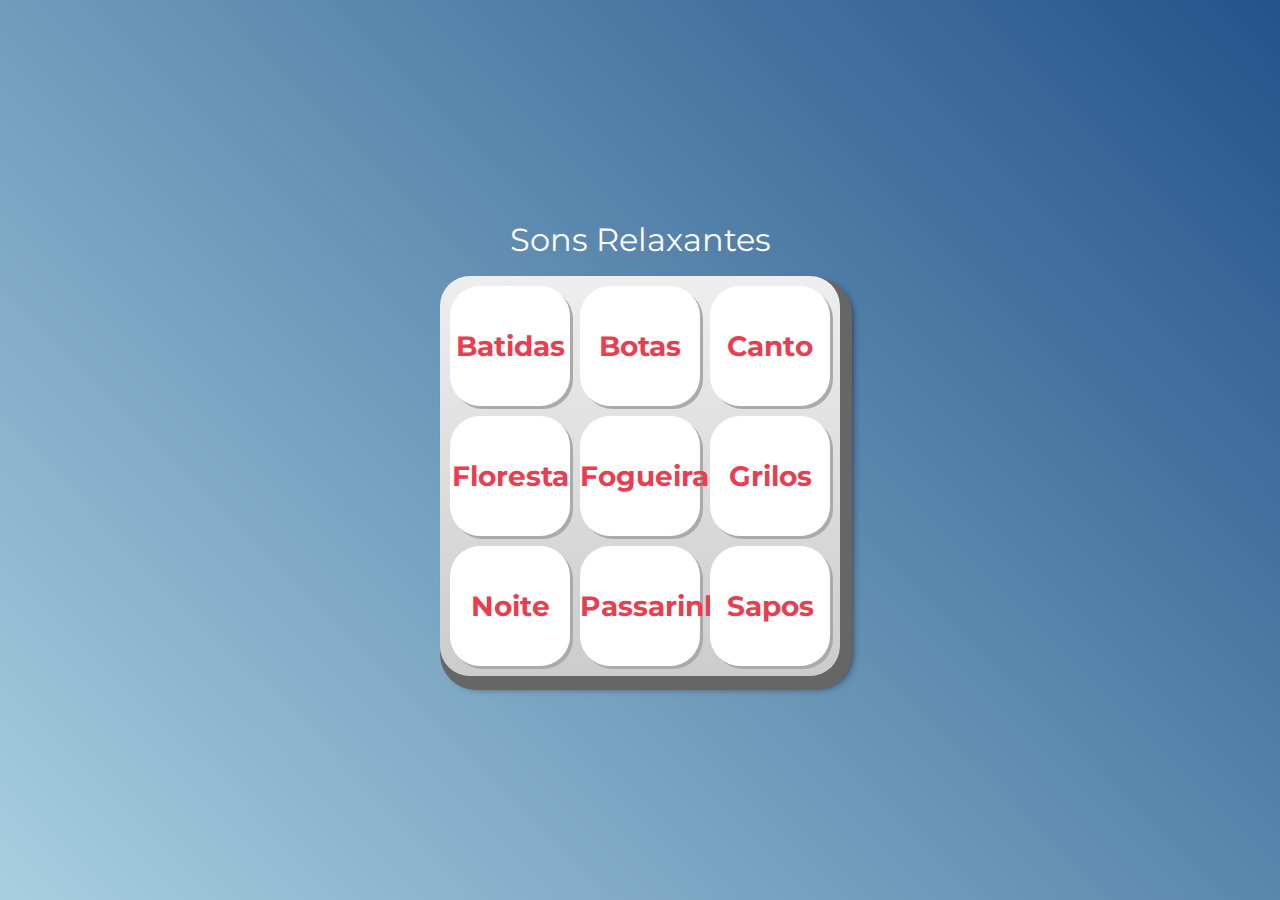
==== index.html @ 6aa6dd74 "ok" ====
<!DOCTYPE html>
<html lang="pt-BR">
<head>
    <meta charset="UTF-8">
    <meta http-equiv="X-UA-Compatible" content="IE=edge">
    <meta name="viewport" content="width=device-width, initial-scale=1.0">

    <title>Alura MIDI</title>

    <link rel="preconnect" href="https://fonts.googleapis.com">
    <link rel="preconnect" href="https://fonts.gstatic.com" crossorigin>
    <link href="https://fonts.googleapis.com/css2?family=Montserrat:wght@500;600&display=swap" rel="stylesheet">

    <link rel="icon" type="image/png" href="images/bateria.png">
    <link rel="stylesheet" href="css/reset.css">
    <link rel="stylesheet" href="css/estilos.css">
    

</head>
<body>

    <h1>Sons Relaxantes</h1>

    <section class="teclado">
        <button class="tecla tecla_pom">Batidas</button>
        <button class="tecla tecla_clap">Botas</button>
        <button class="tecla tecla_tim">Canto</button>

        <button class="tecla tecla_puff">Floresta</button>
        <button class="tecla tecla_splash">Fogueira</button>
        <button class="tecla tecla_toim">Grilos</button>

        <button class="tecla tecla_psh">Noite</button>
        <button class="tecla tecla_tic">Passarinhos</button>
        <button class="tecla tecla_tom">Sapos</button>
    </section>

    <audio src="sounds/batidas.ogg" id="som_tecla_pom"></audio>
    <audio src="sounds/botas.ogg" id="som_tecla_clap"></audio>
    <audio src="sounds/canto.ogg" id="som_tecla_tim"></audio>
    <audio src="sounds/floresta.ogg" id="som_tecla_puff"></audio>
    <audio src="sounds/fogueira.ogg" id="som_tecla_splash"></audio>
    <audio src="sounds/grilhos.ogg" id="som_tecla_toim"></audio>
    <audio src="sounds/noite.ogg" id="som_tecla_psh"></audio>
    <audio src="sounds/passarinhos.ogg" id="som_tecla_tic"></audio>
    <audio src="sounds/sapos.ogg" id="som_tecla_tom"></audio>
    <script src="main.js"></script>

</body>
</html>
---- css/estilos.css ----
:root {
  --cinza: #aaa;
  --vermelha: #e93d50;
  --vermelha-escura: #af303f;
  --branca: #fff;
  --luz: rgb(229, 255, 0);
}

body {
  align-items: center;
  background: linear-gradient(45deg, #a7cfdf 0%,#23538a 100%);
  display: flex;
  justify-content: center;
  flex-direction: column;
  font-family: 'Montserrat', sans-serif;
  min-height: 100vh;
}

h1 {
  color: var(--branca);
  margin-bottom: 20px;
  font-size: 2rem;
}

.teclado {
  background: linear-gradient(to bottom, #eeeeee 0%,#cccccc 100%);
  box-shadow: 6px 8px 0 6px #666, 10px 10px 10px #000;
  border-radius: 30px;
  display: grid;
  gap: 10px;
  grid-template-columns: repeat(3, 1fr);
  padding: 10px;
}

.tecla {
  background-color: var(--branca);
  border-radius: 30px;
  box-shadow: 3px 3px 0 var(--cinza);
  color: var(--vermelha);
  cursor: pointer;
  height: 120px;
  font-size: 1.75em;
  font-weight: bold;
  line-height: 120px;
  text-align: center;
  width: 120px;
}

.tecla.ativa,
.tecla:active {
  background-color: var(--vermelha);
  border: 4px solid  var(--vermelha);
  box-shadow: 3px 3px 0 var(--vermelha-escura) inset;
  color: var(--branca);
  outline: none;
}

.tecla.focus,
.tecla:focus {
  outline: none;
  box-shadow: 1px 1px 10px var(--luz);
}

.tecla.active:focus,
.tecla:active:focus {
  box-shadow: 3px 3px 0 var(--vermelha-escura) inset, 1px 1px 10px var(--luz);
}
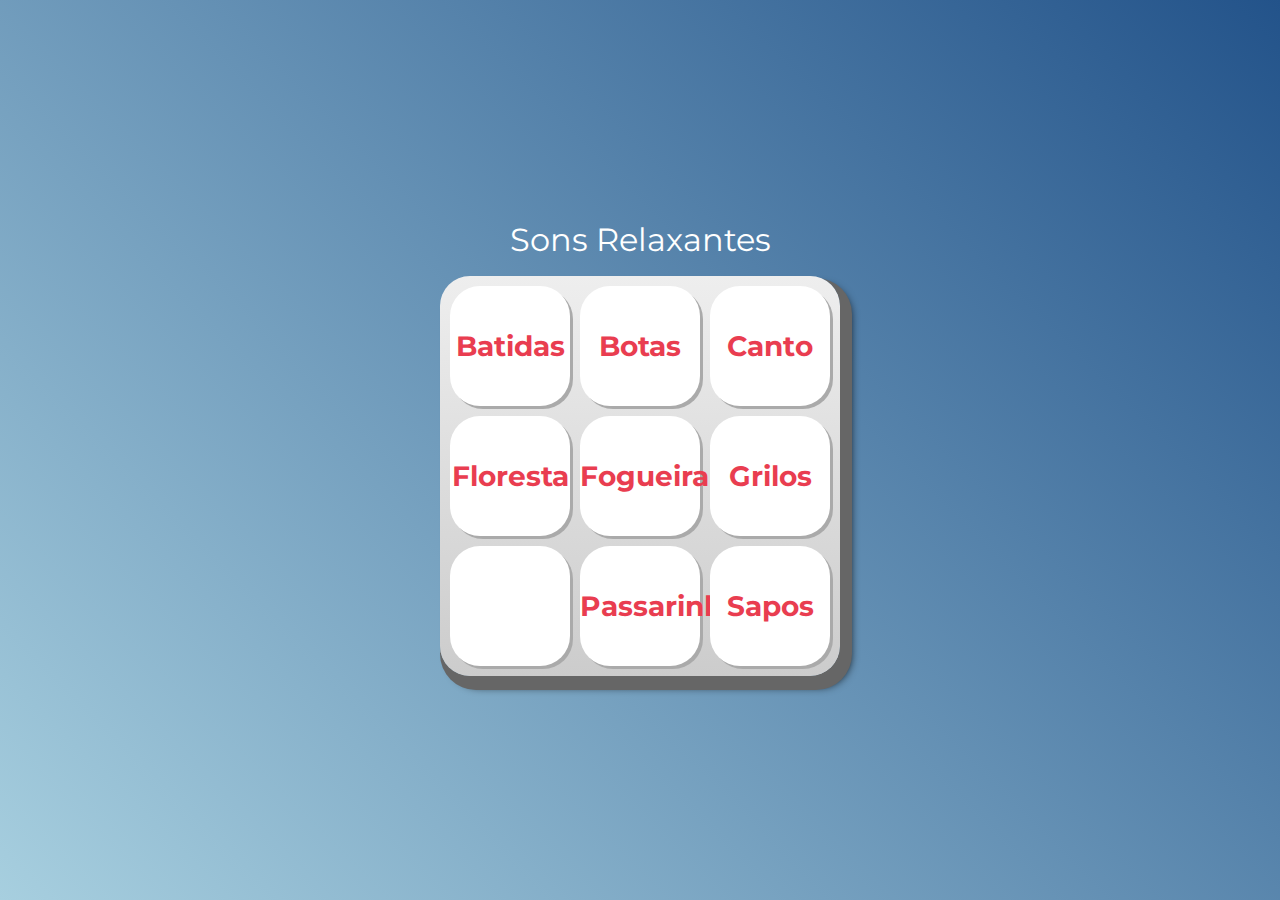
==== commit 87ee9fda: "pl" ====
--- a/index.html
+++ b/index.html
@@ -30,20 +30,20 @@
         <button class="tecla tecla_splash">Fogueira</button>
         <button class="tecla tecla_toim">Grilos</button>
 
-        <button class="tecla tecla_psh">Noite</button>
+        <button class="tecla tecla_psh" src="images/transferir.jpg"></button>
         <button class="tecla tecla_tic">Passarinhos</button>
         <button class="tecla tecla_tom">Sapos</button>
     </section>
 
-    <audio src="sounds/batidas.ogg" id="som_tecla_pom"></audio>
-    <audio src="sounds/botas.ogg" id="som_tecla_clap"></audio>
-    <audio src="sounds/canto.ogg" id="som_tecla_tim"></audio>
-    <audio src="sounds/floresta.ogg" id="som_tecla_puff"></audio>
-    <audio src="sounds/fogueira.ogg" id="som_tecla_splash"></audio>
-    <audio src="sounds/grilhos.ogg" id="som_tecla_toim"></audio>
-    <audio src="sounds/noite.ogg" id="som_tecla_psh"></audio>
-    <audio src="sounds/passarinhos.ogg" id="som_tecla_tic"></audio>
-    <audio src="sounds/sapos.ogg" id="som_tecla_tom"></audio>
+    <audio src="sounds/1.mp3" id="som_tecla_pom"></audio>
+    <audio src="sounds/2.mp3" id="som_tecla_clap"></audio>
+    <audio src="sounds/3.mp3" id="som_tecla_tim"></audio>
+    <audio src="sounds/4.mp3" id="som_tecla_puff"></audio>
+    <audio src="sounds/5.mp3" id="som_tecla_splash"></audio>
+    <audio src="sounds/6.mp3" id="som_tecla_toim"></audio>
+    <audio src="sounds/7.mp3" id="som_tecla_psh"></audio>
+    <audio src="sounds/8.mp3" id="som_tecla_tic"></audio>
+    <audio src="sounds/9.mp3" id="som_tecla_tom"></audio>
     <script src="main.js"></script>
 
 </body>
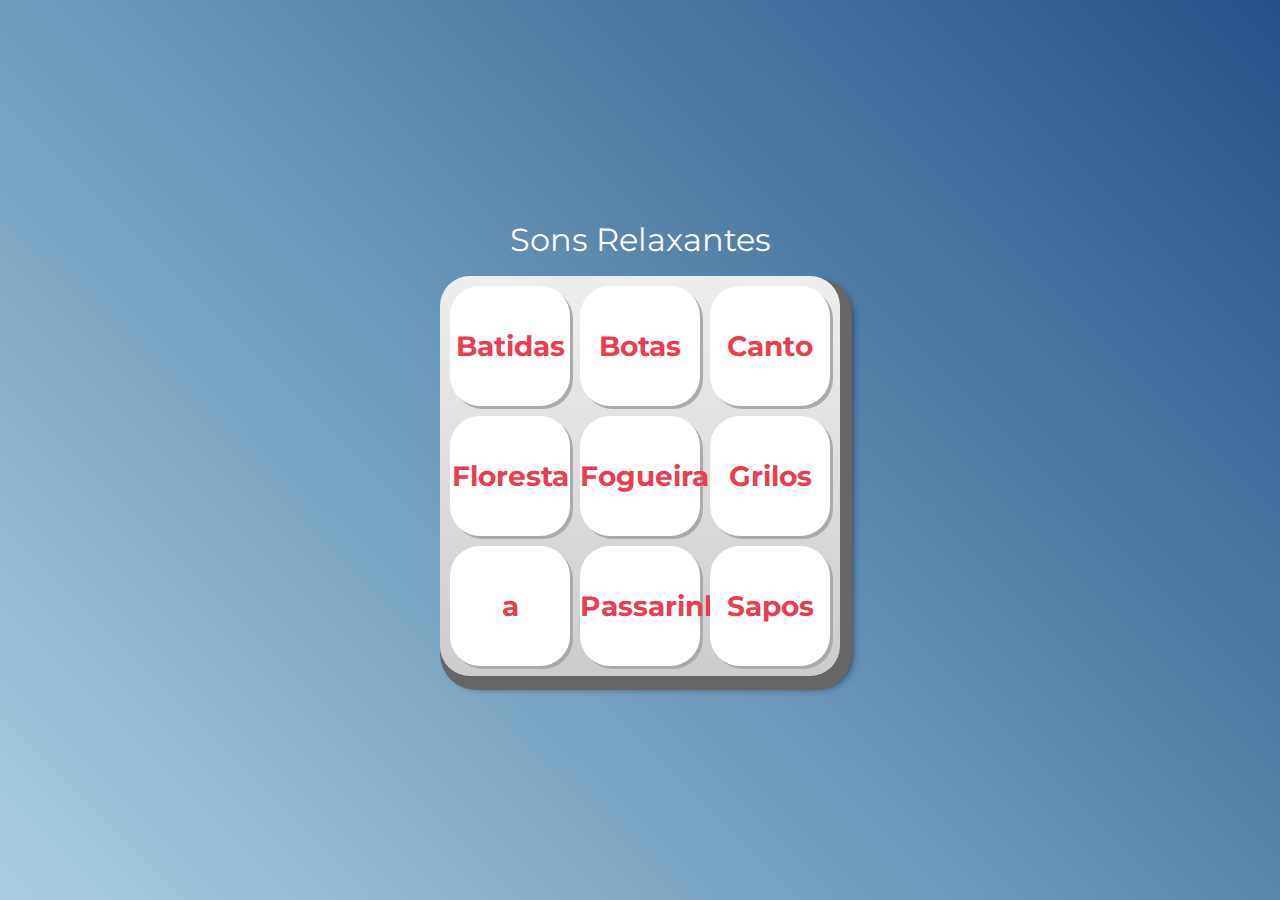
==== commit 37815ea8: "a" ====
--- a/index.html
+++ b/index.html
@@ -30,7 +30,7 @@
         <button class="tecla tecla_splash">Fogueira</button>
         <button class="tecla tecla_toim">Grilos</button>
 
-        <button class="tecla tecla_psh" src="images/transferir.jpg"></button>
+        <button class="tecla tecla_psh" src="images/transferir.png">a</button>
         <button class="tecla tecla_tic">Passarinhos</button>
         <button class="tecla tecla_tom">Sapos</button>
     </section>
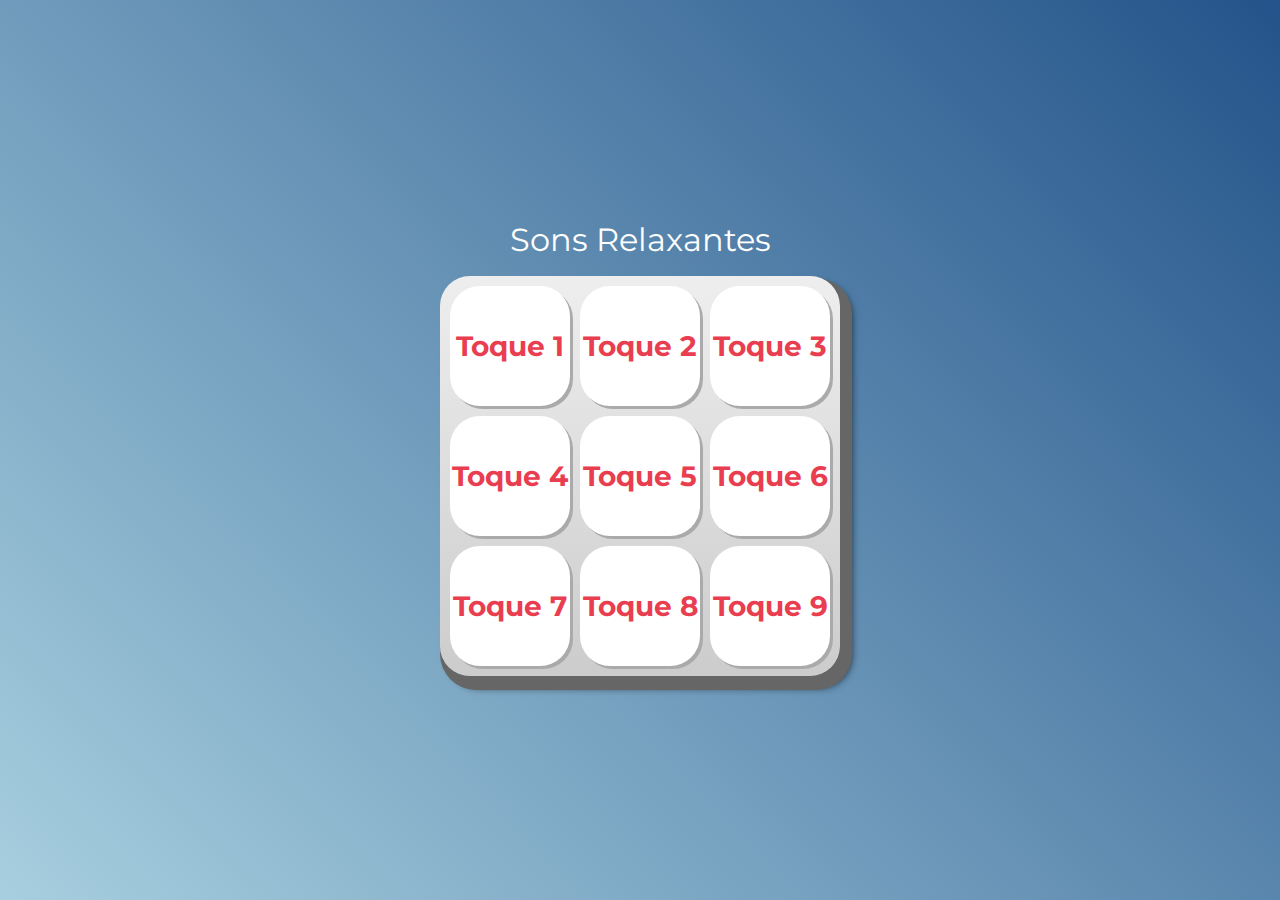
==== commit c18dd56b: "ok" ====
--- a/index.html
+++ b/index.html
@@ -22,17 +22,17 @@
     <h1>Sons Relaxantes</h1>
 
     <section class="teclado">
-        <button class="tecla tecla_pom">Batidas</button>
-        <button class="tecla tecla_clap">Botas</button>
-        <button class="tecla tecla_tim">Canto</button>
+        <button class="tecla tecla_pom">Toque 1</button>
+        <button class="tecla tecla_clap">Toque 2</button>
+        <button class="tecla tecla_tim">Toque 3</button>
 
-        <button class="tecla tecla_puff">Floresta</button>
-        <button class="tecla tecla_splash">Fogueira</button>
-        <button class="tecla tecla_toim">Grilos</button>
+        <button class="tecla tecla_puff">Toque 4</button>
+        <button class="tecla tecla_splash">Toque 5</button>
+        <button class="tecla tecla_toim">Toque 6</button>
 
-        <button class="tecla tecla_psh" src="images/transferir.png">a</button>
-        <button class="tecla tecla_tic">Passarinhos</button>
-        <button class="tecla tecla_tom">Sapos</button>
+        <button class="tecla tecla_psh">Toque 7</button>
+        <button class="tecla tecla_tic">Toque 8</button>
+        <button class="tecla tecla_tom">Toque 9</button>
     </section>
 
     <audio src="sounds/1.mp3" id="som_tecla_pom"></audio>
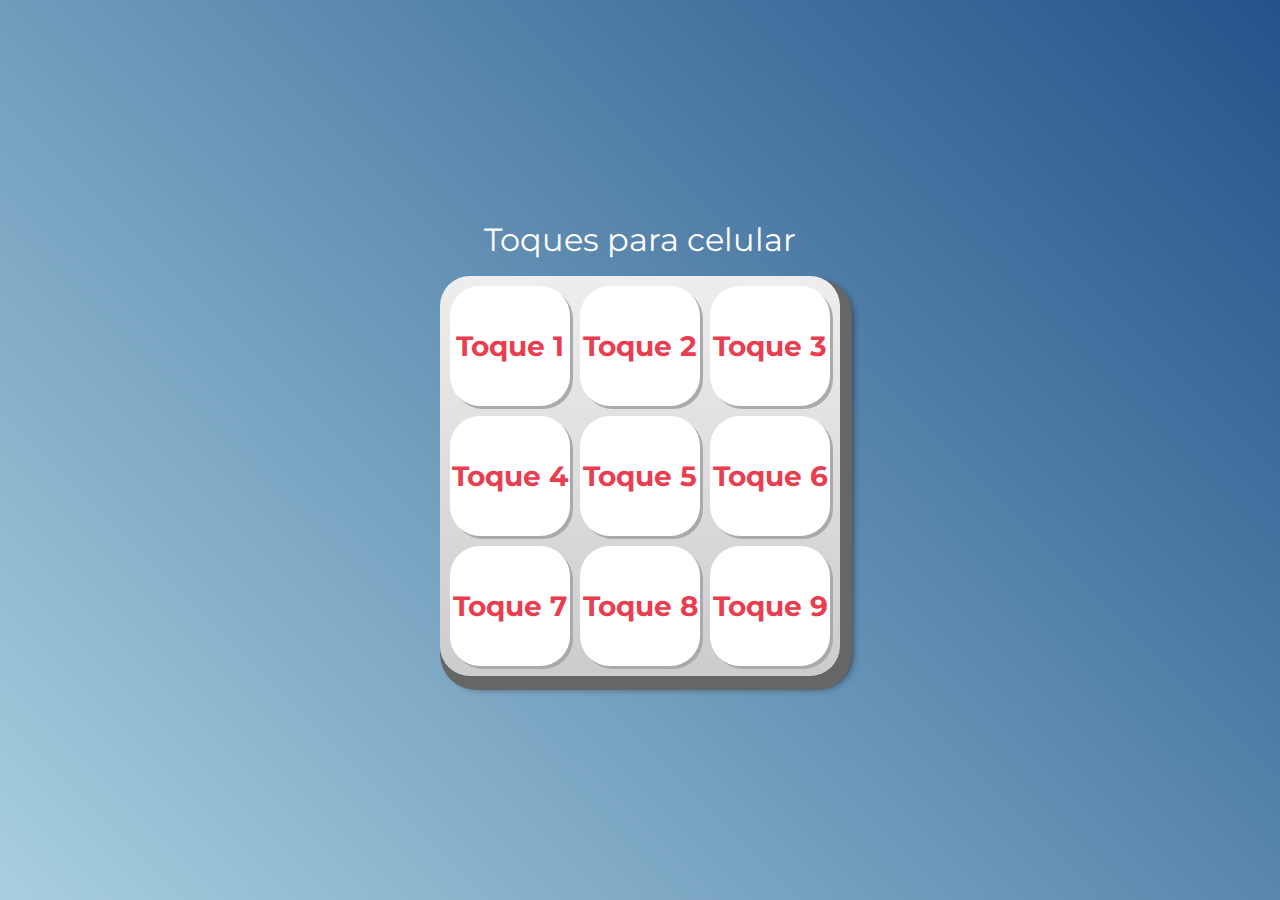
==== commit d563ce02: "ok" ====
--- a/index.html
+++ b/index.html
@@ -19,7 +19,7 @@
 </head>
 <body>
 
-    <h1>Sons Relaxantes</h1>
+    <h1>Toques para celular</h1>
 
     <section class="teclado">
         <button class="tecla tecla_pom">Toque 1</button>
